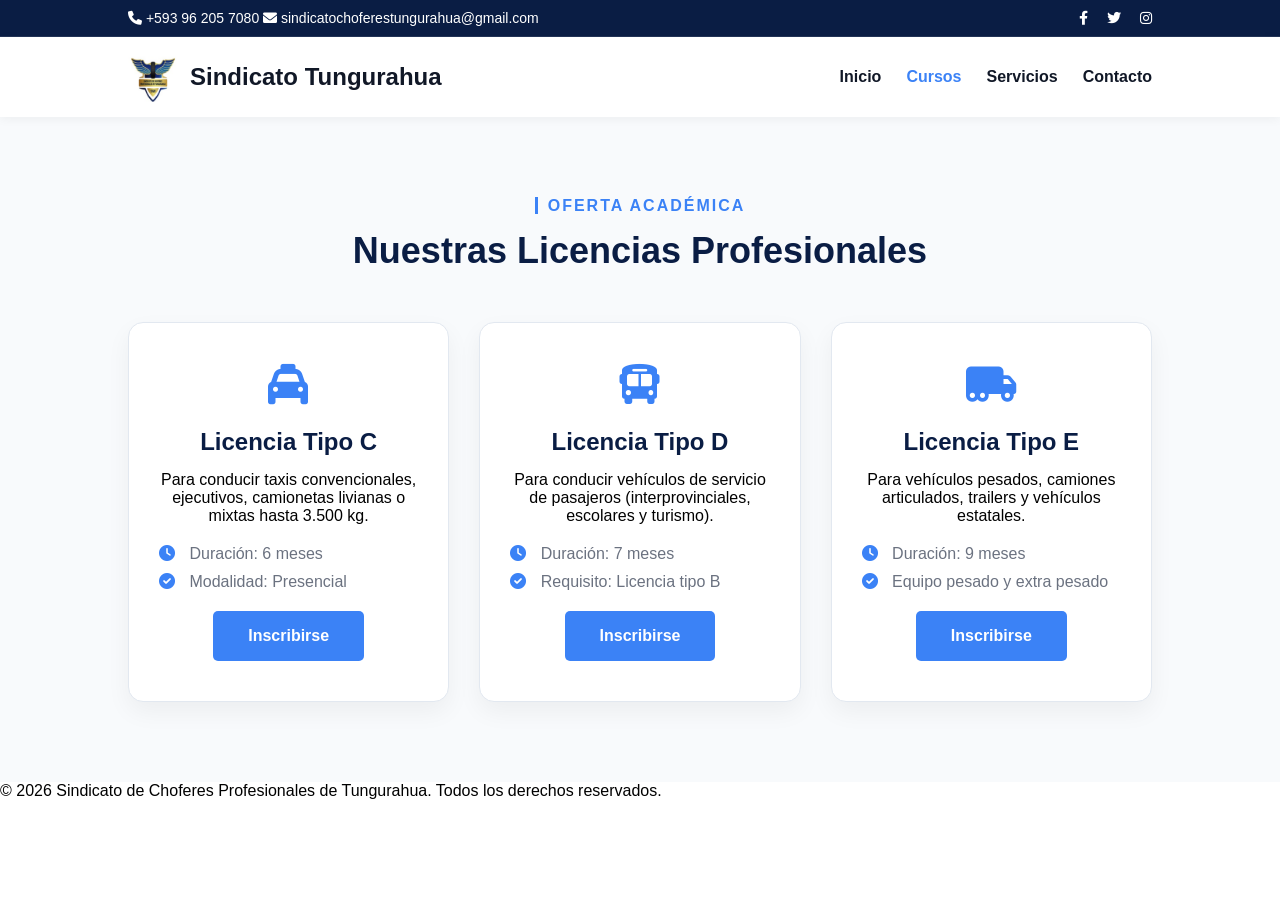
==== cursos.html @ 0e6bc38e "Sindicato" ====
<!DOCTYPE html>
<html lang="es">
<head>
    <meta charset="UTF-8">
    <meta name="viewport" content="width=device-width, initial-scale=1.0">
    <title>Cursos de Licencia - Sindicato Tungurahua</title>
    <link rel="stylesheet" href="style.css">
    <link rel="stylesheet" href="https://cdnjs.cloudflare.com/ajax/libs/font-awesome/6.0.0/css/all.min.css">
    <meta charset="UTF-8">
    <meta name="viewport" content="width=device-width, initial-scale=1.0">
    <title>Sindicato de Choferes de Tungurahua</title>
    
    <link rel="icon" href="escudo.ico" type="image/x-icon">
    
    <link rel="stylesheet" href="style.css">
    <link rel="stylesheet" href="https://cdnjs.cloudflare.com/ajax/libs/font-awesome/6.0.0/css/all.min.css">
</head>
<body>

    <header>
        <div class="top-bar">
            <div class="top-info">
                <span><i class="fas fa-phone"></i> +593 96 205 7080</span>
                <span><i class="fas fa-envelope"></i> sindicatochoferestungurahua@gmail.com</span>
            </div>
            <div class="top-social">
                <i class="fab fa-facebook-f"></i>
                <i class="fab fa-twitter"></i>
                <i class="fab fa-instagram"></i>
            </div>
        </div>

        <nav class="main-nav">
            <div class="logo-area">
                <img src="escudo.ico" alt="Escudo" class="escudo-img">
                <span class="brand-text">Sindicato Tungurahua</span>
            </div>
            <ul class="nav-links">
                <li><a href="index.html">Inicio</a></li>
                <li><a href="cursos.html" style="color: #3b82f6;">Cursos</a></li>
                <li><a href="index.html#servicios">Servicios</a></li>
                <li><a href="index.html#contacto">Contacto</a></li>
            </ul>
        </nav>
    </header>

    <section class="cursos-detalle">
        <div class="container">
            <span class="badge">Oferta Académica</span>
            <h2 class="titulo-seccion">Nuestras Licencias Profesionales</h2>
            
            <div class="grid-cursos">
                <div class="curso-card">
                    <div class="curso-icon"><i class="fas fa-taxi"></i></div>
                    <h3>Licencia Tipo C</h3>
                    <p>Para conducir taxis convencionales, ejecutivos, camionetas livianas o mixtas hasta 3.500 kg.</p>
                    <ul class="detalles-lista">
                        <li><i class="fas fa-clock"></i> Duración: 6 meses</li>
                        <li><i class="fas fa-check-circle"></i> Modalidad: Presencial</li>
                    </ul>
                    <a href="registro.html?curso=Tipo%20C" class="btn-primary">Inscribirse</a>
                </div>

                <div class="curso-card">
                    <div class="curso-icon"><i class="fas fa-bus"></i></div>
                    <h3>Licencia Tipo D</h3>
                    <p>Para conducir vehículos de servicio de pasajeros (interprovinciales, escolares y turismo).</p>
                    <ul class="detalles-lista">
                        <li><i class="fas fa-clock"></i> Duración: 7 meses</li>
                        <li><i class="fas fa-check-circle"></i> Requisito: Licencia tipo B</li>
                    </ul>
                    <a href="registro.html?curso=Tipo%20D" class="btn-primary">Inscribirse</a>
                </div>

                <div class="curso-card">
                    <div class="curso-icon"><i class="fas fa-truck-moving"></i></div>
                    <h3>Licencia Tipo E</h3>
                    <p>Para vehículos pesados, camiones articulados, trailers y vehículos estatales.</p>
                    <ul class="detalles-lista">
                        <li><i class="fas fa-clock"></i> Duración: 9 meses</li>
                        <li><i class="fas fa-check-circle"></i> Equipo pesado y extra pesado</li>
                    </ul>
                    <a href="registro.html?curso=Tipo%20E" class="btn-primary">Inscribirse</a>
                </div>
            </div>
        </div>
    </section>

    <footer>
        <p>&copy; 2026 Sindicato de Choferes Profesionales de Tungurahua. Todos los derechos reservados.</p>
    </footer>

</body>
</html>
---- style.css ----
/* Variables de color */
:root {
    --azul-fondo: #0a1d44;     /* Azul profundo de la imagen */
    --azul-vibrante: #3b82f6;  /* Azul eléctrico para botones */
    --texto-negro: #111827;
    --texto-gris: #6b7280;
    --blanco: #ffffff;
}

* {
    margin: 0;
    padding: 0;
    box-sizing: border-box;
    font-family: 'Segoe UI', sans-serif;
}

/* TOP BAR */
.top-bar {
    background-color: var(--azul-fondo);
    color: var(--blanco);
    display: flex;
    justify-content: space-between;
    padding: 10px 10%;
    font-size: 14px;
    border-bottom: 1px solid rgba(255,255,255,0.1);
}

.top-social i {
    margin-left: 15px;
    cursor: pointer;
    transition: color 0.3s;
}

.top-social i:hover { color: var(--azul-vibrante); }

/* NAVEGACIÓN BLANCA */
.main-nav {
    background: var(--blanco);
    display: flex;
    justify-content: space-between;
    align-items: center;
    padding: 15px 10%;
    position: sticky;
    top: 0;
    z-index: 100;
    box-shadow: 0 2px 10px rgba(0,0,0,0.05);
}

.logo-area {
    display: flex;
    align-items: center;
    gap: 12px;
}

.escudo-img { height: 50px; }

.brand-text {
    font-size: 24px;
    font-weight: 800;
    color: var(--texto-negro);
}

.nav-links {
    display: flex;
    list-style: none;
    gap: 25px;
    align-items: center;
}

.nav-links a {
    text-decoration: none;
    color: var(--texto-negro);
    font-weight: 600;
    transition: 0.3s;
}

.nav-links a:hover { color: var(--azul-vibrante); }

.hamburger-menu {
    background: var(--azul-vibrante);
    color: white;
    padding: 10px 14px;
    border-radius: 4px;
    cursor: pointer;
}

/* HERO SECTION */
.hero {
    background-color: var(--azul-fondo);
    height: 85vh;
    display: flex;
    align-items: center;
    overflow: hidden;
    position: relative;
}

.hero-content {
    width: 80%;
    margin: 0 auto;
    display: flex;
    align-items: center;
}

.hero-text {
    flex: 1;
    color: var(--blanco);
    z-index: 2;
}

.badge {
    color: var(--azul-vibrante);
    font-weight: bold;
    text-transform: uppercase;
    letter-spacing: 2px;
    border-left: 3px solid var(--azul-vibrante);
    padding-left: 10px;
}

.hero h1 {
    font-size: 60px;
    margin: 20px 0;
    line-height: 1.1;
}

.hero p {
    font-size: 18px;
    color: #cbd5e1;
    margin-bottom: 30px;
    max-width: 500px;
}

.btn-primary {
    background: var(--azul-vibrante);
    color: white;
    padding: 16px 35px;
    text-decoration: none;
    border-radius: 5px;
    font-weight: bold;
    display: inline-block;
    transition: 0.3s;
}

.btn-primary:hover {
    background: #2563eb;
    transform: translateY(-3px);
}

/* IMAGEN DERECHA - AJUSTE DE TAMAÑO Y BORDES */
.hero-image {
    flex: 1;
    display: flex;
    justify-content: center; /* Centra la imagen en su espacio */
    align-items: center;
    position: relative;
    padding: 20px;
}

.hero-image img {
    /* CONTROL DE TAMAÑO */
    max-width: 85%; /* Reducido para que no ocupe todo el espacio */
    height: auto;
    z-index: 2;
    
    /* BORDES Y ESTILO */
    border-radius: 20px; /* Bordes redondeados elegantes */
    border: 3px solid rgba(59, 130, 246, 0.5); /* Borde azul suave */
    box-shadow: 0 15px 35px rgba(0, 0, 0, 0.4); /* Sombra para dar profundidad */
    
    /* EFECTO ORNAMENTAL SUTIL */
    padding: 10px;
    background: linear-gradient(135deg, #0a1d44, #1e3a8a);
}

/* Círculo decorativo azul (ajustado para la imagen más pequeña) */
.hero-image::before {
    content: "";
    position: absolute;
    width: 450px; /* Reducido de 600px a 450px */
    height: 450px;
    background: radial-gradient(circle, rgba(59, 130, 246, 0.2) 0%, transparent 70%);
    border-radius: 50%;
    top: 50%;
    left: 50%;
    transform: translate(-50%, -50%); /* Centrado perfecto detrás de la imagen */
    z-index: 1;
}

/* Círculo decorativo azul detrás de la imagen */
.hero-image::before {
    content: "";
    position: absolute;
    width: 600px;
    height: 600px;
    background: rgba(59, 130, 246, 0.1);
    border-radius: 50%;
    top: 50%;
    left: 50%;
    transform: translate(-30%, -50%);
    z-index: 1;
}







/* ESTILOS PARA LA PÁGINA DE CURSOS */
.cursos-detalle {
    padding: 80px 10%;
    background-color: #f8fafc;
    text-align: center;
}

.titulo-seccion {
    font-size: 36px;
    color: var(--azul-fondo);
    margin: 15px 0 50px;
}

.grid-cursos {
    display: grid;
    grid-template-columns: repeat(auto-fit, minmax(300px, 1fr));
    gap: 30px;
}

.curso-card {
    background: white;
    padding: 40px 30px;
    border-radius: 15px;
    box-shadow: 0 10px 25px rgba(0,0,0,0.05);
    transition: all 0.3s ease;
    border: 1px solid #e2e8f0;
}

.curso-card.destaque {
    border: 2px solid var(--azul-vibrante);
    transform: scale(1.05);
}

.curso-card:hover {
    transform: translateY(-10px);
    box-shadow: 0 20px 40px rgba(59, 130, 246, 0.1);
}

.curso-icon {
    font-size: 40px;
    color: var(--azul-vibrante);
    margin-bottom: 20px;
}

.curso-card h3 {
    font-size: 24px;
    margin-bottom: 15px;
    color: var(--azul-fondo);
}

.detalles-lista {
    list-style: none;
    padding: 0;
    margin: 20px 0;
    text-align: left;
    color: var(--texto-gris);
}

.detalles-lista li {
    margin-bottom: 10px;
}

.detalles-lista i {
    color: var(--azul-vibrante);
    margin-right: 10px;
}

.btn-secundario {
    display: inline-block;
    padding: 12px 25px;
    border: 2px solid var(--azul-vibrante);
    color: var(--azul-vibrante);
    text-decoration: none;
    border-radius: 5px;
    font-weight: bold;
    transition: 0.3s;
}

.btn-secundario:hover {
    background: var(--azul-vibrante);
    color: white;
}








/* ESTILOS DEL FORMULARIO DE REGISTRO */
.registro-section {
    padding: 60px 5%;
    background-color: #f0f5fa;
    min-height: 90vh;
    display: flex;
    justify-content: center;
    align-items: center;
}

.form-container {
    background: white;
    padding: 40px;
    border-radius: 15px;
    box-shadow: 0 15px 35px rgba(0,0,0,0.1);
    max-width: 500px;
    width: 100%;
}

.form-header {
    text-align: center;
    margin-bottom: 30px;
}

.form-header h2 {
    color: var(--azul-fondo);
    margin-bottom: 10px;
}

.input-group {
    margin-bottom: 20px;
    text-align: left;
}

.input-group label {
    display: block;
    font-weight: 600;
    margin-bottom: 8px;
    color: var(--azul-fondo);
}

.input-group label i {
    color: var(--azul-vibrante);
    margin-right: 5px;
}

.input-group input {
    width: 100%;
    padding: 12px 15px;
    border: 1px solid #cbd5e1;
    border-radius: 8px;
    font-size: 16px;
    transition: 0.3s;
}

.input-group input:focus {
    outline: none;
    border-color: var(--azul-vibrante);
    box-shadow: 0 0 8px rgba(59, 130, 246, 0.2);
}

.full-width {
    width: 100%;
    border: none;
    cursor: pointer;
    font-size: 18px;
    margin-top: 10px;
}








/* ESTILOS DE LA PÁGINA DE SERVICIOS */
.servicios-page {
    padding: 80px 10%;
    background-color: #ffffff;
    text-align: center;
}

.grid-servicios {
    display: grid;
    grid-template-columns: repeat(auto-fit, minmax(320px, 1fr));
    gap: 40px;
    margin-top: 50px;
}

.servicio-card {
    padding: 40px;
    background: #f8fafc;
    border-radius: 20px;
    transition: all 0.4s ease;
    border: 1px solid #edf2f7;
    text-align: left;
}

.servicio-card:hover {
    background: var(--azul-fondo);
    transform: translateY(-10px);
}

.servicio-card:hover h3, 
.servicio-card:hover p, 
.servicio-card:hover li {
    color: white;
}

.serv-img-container {
    width: 70px;
    height: 70px;
    background: var(--azul-vibrante);
    color: white;
    display: flex;
    align-items: center;
    justify-content: center;
    font-size: 30px;
    border-radius: 15px;
    margin-bottom: 25px;
}

.servicio-card h3 {
    font-size: 22px;
    margin-bottom: 15px;
    color: var(--azul-fondo);
}

.serv-check {
    list-style: none;
    margin-top: 20px;
}

.serv-check li {
    margin-bottom: 8px;
    font-size: 14px;
    color: var(--texto-gris);
}

.serv-check i {
    color: var(--azul-vibrante);
    margin-right: 10px;
}

.servicios-cta {
    margin-top: 60px;
    padding: 40px;
    background: #eef2ff;
    border-radius: 15px;
}

.servicios-cta p {
    margin-bottom: 20px;
    font-weight: 600;
    color: var(--azul-fondo);
}






/* ESTILOS DE LA PÁGINA DE CONTACTO */
.contacto-page {
    padding: 80px 10%;
    background-color: #f0f4f8;
    text-align: center;
}

.grid-personal {
    display: flex;
    justify-content: center;
    gap: 30px;
    flex-wrap: wrap;
    margin-top: 40px;
}

.persona-card {
    background: white;
    padding: 30px;
    border-radius: 15px;
    width: 350px;
    box-shadow: 0 10px 20px rgba(0,0,0,0.05);
    border-top: 5px solid var(--azul-vibrante);
}

.persona-icon {
    font-size: 40px;
    color: var(--azul-vibrante);
    margin-bottom: 15px;
}

.btn-whatsapp {
    display: inline-block;
    margin-top: 20px;
    background: #25d366;
    color: white;
    padding: 10px 20px;
    border-radius: 5px;
    text-decoration: none;
    font-weight: bold;
}

.btn-email {
    display: inline-block;
    margin-top: 20px;
    background: var(--azul-fondo);
    color: white;
    padding: 10px 20px;
    border-radius: 5px;
    text-decoration: none;
    font-weight: bold;
}

/* SECCIÓN REDES SOCIALES */
.redes-sociales-section {
    margin-top: 80px;
}

.social-buttons {
    display: flex;
    justify-content: center;
    gap: 20px;
    margin-top: 30px;
    flex-wrap: wrap;
}

.social-box {
    display: flex;
    flex-direction: column;
    align-items: center;
    justify-content: center;
    width: 120px;
    height: 120px;
    background: white;
    border-radius: 15px;
    text-decoration: none;
    color: var(--azul-fondo);
    font-weight: bold;
    transition: all 0.3s ease;
    box-shadow: 0 5px 15px rgba(0,0,0,0.05);
}

.social-box i {
    font-size: 30px;
    margin-bottom: 10px;
}

/* Colores de marca al pasar el mouse */
.social-box.fb:hover { background: #1877f2; color: white; }
.social-box.ig:hover { background: #e4405f; color: white; }
.social-box.tw:hover { background: #1da1f2; color: white; }
.social-box.tk:hover { background: #000000; color: white; }

.social-box:hover {
    transform: translateY(-10px);
}
---- style.css ----
/* Variables de color */
:root {
    --azul-fondo: #0a1d44;     /* Azul profundo de la imagen */
    --azul-vibrante: #3b82f6;  /* Azul eléctrico para botones */
    --texto-negro: #111827;
    --texto-gris: #6b7280;
    --blanco: #ffffff;
}

* {
    margin: 0;
    padding: 0;
    box-sizing: border-box;
    font-family: 'Segoe UI', sans-serif;
}

/* TOP BAR */
.top-bar {
    background-color: var(--azul-fondo);
    color: var(--blanco);
    display: flex;
    justify-content: space-between;
    padding: 10px 10%;
    font-size: 14px;
    border-bottom: 1px solid rgba(255,255,255,0.1);
}

.top-social i {
    margin-left: 15px;
    cursor: pointer;
    transition: color 0.3s;
}

.top-social i:hover { color: var(--azul-vibrante); }

/* NAVEGACIÓN BLANCA */
.main-nav {
    background: var(--blanco);
    display: flex;
    justify-content: space-between;
    align-items: center;
    padding: 15px 10%;
    position: sticky;
    top: 0;
    z-index: 100;
    box-shadow: 0 2px 10px rgba(0,0,0,0.05);
}

.logo-area {
    display: flex;
    align-items: center;
    gap: 12px;
}

.escudo-img { height: 50px; }

.brand-text {
    font-size: 24px;
    font-weight: 800;
    color: var(--texto-negro);
}

.nav-links {
    display: flex;
    list-style: none;
    gap: 25px;
    align-items: center;
}

.nav-links a {
    text-decoration: none;
    color: var(--texto-negro);
    font-weight: 600;
    transition: 0.3s;
}

.nav-links a:hover { color: var(--azul-vibrante); }

.hamburger-menu {
    background: var(--azul-vibrante);
    color: white;
    padding: 10px 14px;
    border-radius: 4px;
    cursor: pointer;
}

/* HERO SECTION */
.hero {
    background-color: var(--azul-fondo);
    height: 85vh;
    display: flex;
    align-items: center;
    overflow: hidden;
    position: relative;
}

.hero-content {
    width: 80%;
    margin: 0 auto;
    display: flex;
    align-items: center;
}

.hero-text {
    flex: 1;
    color: var(--blanco);
    z-index: 2;
}

.badge {
    color: var(--azul-vibrante);
    font-weight: bold;
    text-transform: uppercase;
    letter-spacing: 2px;
    border-left: 3px solid var(--azul-vibrante);
    padding-left: 10px;
}

.hero h1 {
    font-size: 60px;
    margin: 20px 0;
    line-height: 1.1;
}

.hero p {
    font-size: 18px;
    color: #cbd5e1;
    margin-bottom: 30px;
    max-width: 500px;
}

.btn-primary {
    background: var(--azul-vibrante);
    color: white;
    padding: 16px 35px;
    text-decoration: none;
    border-radius: 5px;
    font-weight: bold;
    display: inline-block;
    transition: 0.3s;
}

.btn-primary:hover {
    background: #2563eb;
    transform: translateY(-3px);
}

/* IMAGEN DERECHA - AJUSTE DE TAMAÑO Y BORDES */
.hero-image {
    flex: 1;
    display: flex;
    justify-content: center; /* Centra la imagen en su espacio */
    align-items: center;
    position: relative;
    padding: 20px;
}

.hero-image img {
    /* CONTROL DE TAMAÑO */
    max-width: 85%; /* Reducido para que no ocupe todo el espacio */
    height: auto;
    z-index: 2;
    
    /* BORDES Y ESTILO */
    border-radius: 20px; /* Bordes redondeados elegantes */
    border: 3px solid rgba(59, 130, 246, 0.5); /* Borde azul suave */
    box-shadow: 0 15px 35px rgba(0, 0, 0, 0.4); /* Sombra para dar profundidad */
    
    /* EFECTO ORNAMENTAL SUTIL */
    padding: 10px;
    background: linear-gradient(135deg, #0a1d44, #1e3a8a);
}

/* Círculo decorativo azul (ajustado para la imagen más pequeña) */
.hero-image::before {
    content: "";
    position: absolute;
    width: 450px; /* Reducido de 600px a 450px */
    height: 450px;
    background: radial-gradient(circle, rgba(59, 130, 246, 0.2) 0%, transparent 70%);
    border-radius: 50%;
    top: 50%;
    left: 50%;
    transform: translate(-50%, -50%); /* Centrado perfecto detrás de la imagen */
    z-index: 1;
}

/* Círculo decorativo azul detrás de la imagen */
.hero-image::before {
    content: "";
    position: absolute;
    width: 600px;
    height: 600px;
    background: rgba(59, 130, 246, 0.1);
    border-radius: 50%;
    top: 50%;
    left: 50%;
    transform: translate(-30%, -50%);
    z-index: 1;
}







/* ESTILOS PARA LA PÁGINA DE CURSOS */
.cursos-detalle {
    padding: 80px 10%;
    background-color: #f8fafc;
    text-align: center;
}

.titulo-seccion {
    font-size: 36px;
    color: var(--azul-fondo);
    margin: 15px 0 50px;
}

.grid-cursos {
    display: grid;
    grid-template-columns: repeat(auto-fit, minmax(300px, 1fr));
    gap: 30px;
}

.curso-card {
    background: white;
    padding: 40px 30px;
    border-radius: 15px;
    box-shadow: 0 10px 25px rgba(0,0,0,0.05);
    transition: all 0.3s ease;
    border: 1px solid #e2e8f0;
}

.curso-card.destaque {
    border: 2px solid var(--azul-vibrante);
    transform: scale(1.05);
}

.curso-card:hover {
    transform: translateY(-10px);
    box-shadow: 0 20px 40px rgba(59, 130, 246, 0.1);
}

.curso-icon {
    font-size: 40px;
    color: var(--azul-vibrante);
    margin-bottom: 20px;
}

.curso-card h3 {
    font-size: 24px;
    margin-bottom: 15px;
    color: var(--azul-fondo);
}

.detalles-lista {
    list-style: none;
    padding: 0;
    margin: 20px 0;
    text-align: left;
    color: var(--texto-gris);
}

.detalles-lista li {
    margin-bottom: 10px;
}

.detalles-lista i {
    color: var(--azul-vibrante);
    margin-right: 10px;
}

.btn-secundario {
    display: inline-block;
    padding: 12px 25px;
    border: 2px solid var(--azul-vibrante);
    color: var(--azul-vibrante);
    text-decoration: none;
    border-radius: 5px;
    font-weight: bold;
    transition: 0.3s;
}

.btn-secundario:hover {
    background: var(--azul-vibrante);
    color: white;
}








/* ESTILOS DEL FORMULARIO DE REGISTRO */
.registro-section {
    padding: 60px 5%;
    background-color: #f0f5fa;
    min-height: 90vh;
    display: flex;
    justify-content: center;
    align-items: center;
}

.form-container {
    background: white;
    padding: 40px;
    border-radius: 15px;
    box-shadow: 0 15px 35px rgba(0,0,0,0.1);
    max-width: 500px;
    width: 100%;
}

.form-header {
    text-align: center;
    margin-bottom: 30px;
}

.form-header h2 {
    color: var(--azul-fondo);
    margin-bottom: 10px;
}

.input-group {
    margin-bottom: 20px;
    text-align: left;
}

.input-group label {
    display: block;
    font-weight: 600;
    margin-bottom: 8px;
    color: var(--azul-fondo);
}

.input-group label i {
    color: var(--azul-vibrante);
    margin-right: 5px;
}

.input-group input {
    width: 100%;
    padding: 12px 15px;
    border: 1px solid #cbd5e1;
    border-radius: 8px;
    font-size: 16px;
    transition: 0.3s;
}

.input-group input:focus {
    outline: none;
    border-color: var(--azul-vibrante);
    box-shadow: 0 0 8px rgba(59, 130, 246, 0.2);
}

.full-width {
    width: 100%;
    border: none;
    cursor: pointer;
    font-size: 18px;
    margin-top: 10px;
}








/* ESTILOS DE LA PÁGINA DE SERVICIOS */
.servicios-page {
    padding: 80px 10%;
    background-color: #ffffff;
    text-align: center;
}

.grid-servicios {
    display: grid;
    grid-template-columns: repeat(auto-fit, minmax(320px, 1fr));
    gap: 40px;
    margin-top: 50px;
}

.servicio-card {
    padding: 40px;
    background: #f8fafc;
    border-radius: 20px;
    transition: all 0.4s ease;
    border: 1px solid #edf2f7;
    text-align: left;
}

.servicio-card:hover {
    background: var(--azul-fondo);
    transform: translateY(-10px);
}

.servicio-card:hover h3, 
.servicio-card:hover p, 
.servicio-card:hover li {
    color: white;
}

.serv-img-container {
    width: 70px;
    height: 70px;
    background: var(--azul-vibrante);
    color: white;
    display: flex;
    align-items: center;
    justify-content: center;
    font-size: 30px;
    border-radius: 15px;
    margin-bottom: 25px;
}

.servicio-card h3 {
    font-size: 22px;
    margin-bottom: 15px;
    color: var(--azul-fondo);
}

.serv-check {
    list-style: none;
    margin-top: 20px;
}

.serv-check li {
    margin-bottom: 8px;
    font-size: 14px;
    color: var(--texto-gris);
}

.serv-check i {
    color: var(--azul-vibrante);
    margin-right: 10px;
}

.servicios-cta {
    margin-top: 60px;
    padding: 40px;
    background: #eef2ff;
    border-radius: 15px;
}

.servicios-cta p {
    margin-bottom: 20px;
    font-weight: 600;
    color: var(--azul-fondo);
}






/* ESTILOS DE LA PÁGINA DE CONTACTO */
.contacto-page {
    padding: 80px 10%;
    background-color: #f0f4f8;
    text-align: center;
}

.grid-personal {
    display: flex;
    justify-content: center;
    gap: 30px;
    flex-wrap: wrap;
    margin-top: 40px;
}

.persona-card {
    background: white;
    padding: 30px;
    border-radius: 15px;
    width: 350px;
    box-shadow: 0 10px 20px rgba(0,0,0,0.05);
    border-top: 5px solid var(--azul-vibrante);
}

.persona-icon {
    font-size: 40px;
    color: var(--azul-vibrante);
    margin-bottom: 15px;
}

.btn-whatsapp {
    display: inline-block;
    margin-top: 20px;
    background: #25d366;
    color: white;
    padding: 10px 20px;
    border-radius: 5px;
    text-decoration: none;
    font-weight: bold;
}

.btn-email {
    display: inline-block;
    margin-top: 20px;
    background: var(--azul-fondo);
    color: white;
    padding: 10px 20px;
    border-radius: 5px;
    text-decoration: none;
    font-weight: bold;
}

/* SECCIÓN REDES SOCIALES */
.redes-sociales-section {
    margin-top: 80px;
}

.social-buttons {
    display: flex;
    justify-content: center;
    gap: 20px;
    margin-top: 30px;
    flex-wrap: wrap;
}

.social-box {
    display: flex;
    flex-direction: column;
    align-items: center;
    justify-content: center;
    width: 120px;
    height: 120px;
    background: white;
    border-radius: 15px;
    text-decoration: none;
    color: var(--azul-fondo);
    font-weight: bold;
    transition: all 0.3s ease;
    box-shadow: 0 5px 15px rgba(0,0,0,0.05);
}

.social-box i {
    font-size: 30px;
    margin-bottom: 10px;
}

/* Colores de marca al pasar el mouse */
.social-box.fb:hover { background: #1877f2; color: white; }
.social-box.ig:hover { background: #e4405f; color: white; }
.social-box.tw:hover { background: #1da1f2; color: white; }
.social-box.tk:hover { background: #000000; color: white; }

.social-box:hover {
    transform: translateY(-10px);
}
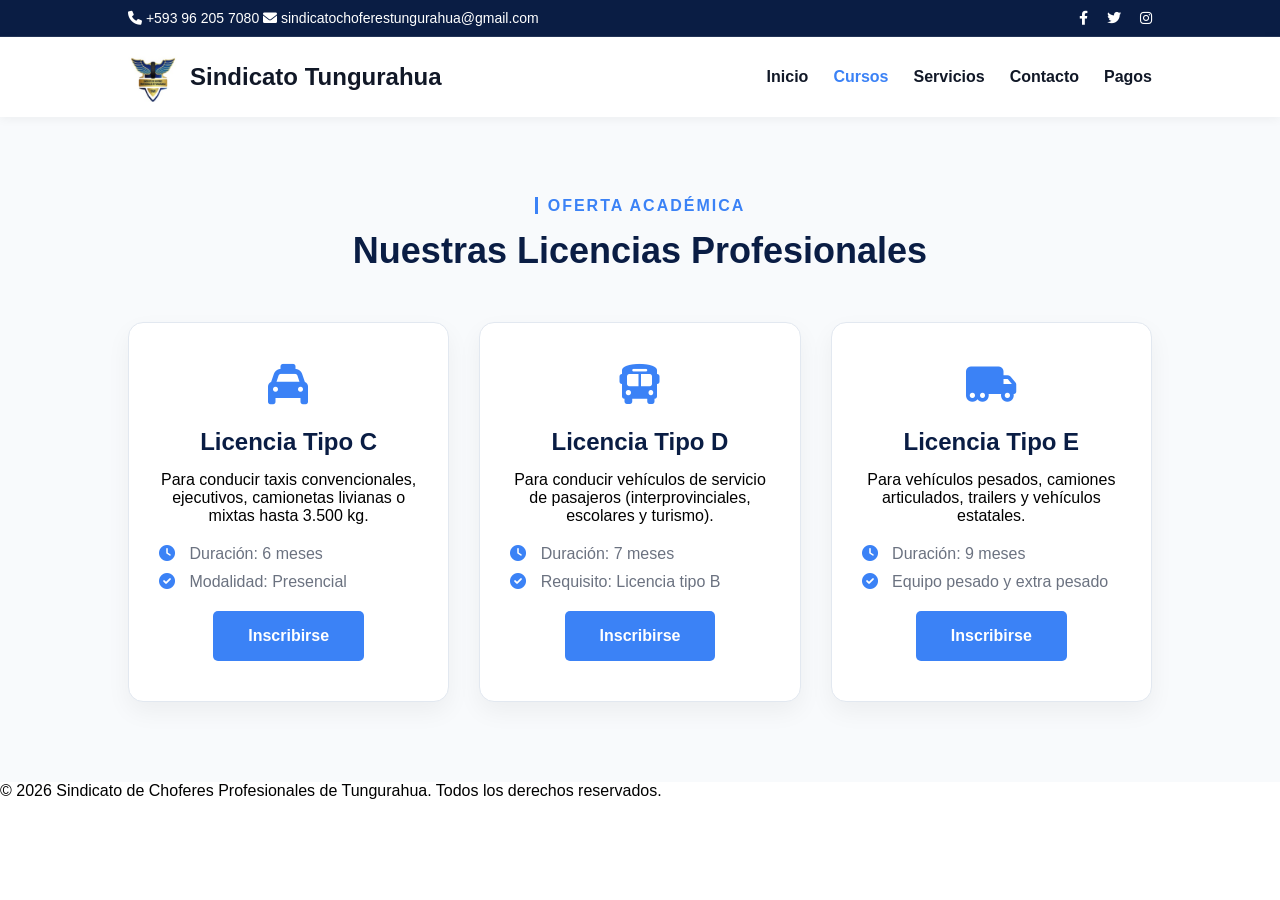
==== commit da7ff216: "Update cursos.html" ====
--- a/cursos.html
+++ b/cursos.html
@@ -38,8 +38,9 @@
             <ul class="nav-links">
                 <li><a href="index.html">Inicio</a></li>
                 <li><a href="cursos.html" style="color: #3b82f6;">Cursos</a></li>
-                <li><a href="index.html#servicios">Servicios</a></li>
-                <li><a href="index.html#contacto">Contacto</a></li>
+                <li><a href="servicios.html">Servicios</a></li>
+                <li><a href="contacto.html">Contacto</a></li>
+                <li><a href="pagos.html">Pagos</a></li>
             </ul>
         </nav>
     </header>
@@ -91,4 +92,4 @@
     </footer>
 
 </body>
-</html>+</html>
